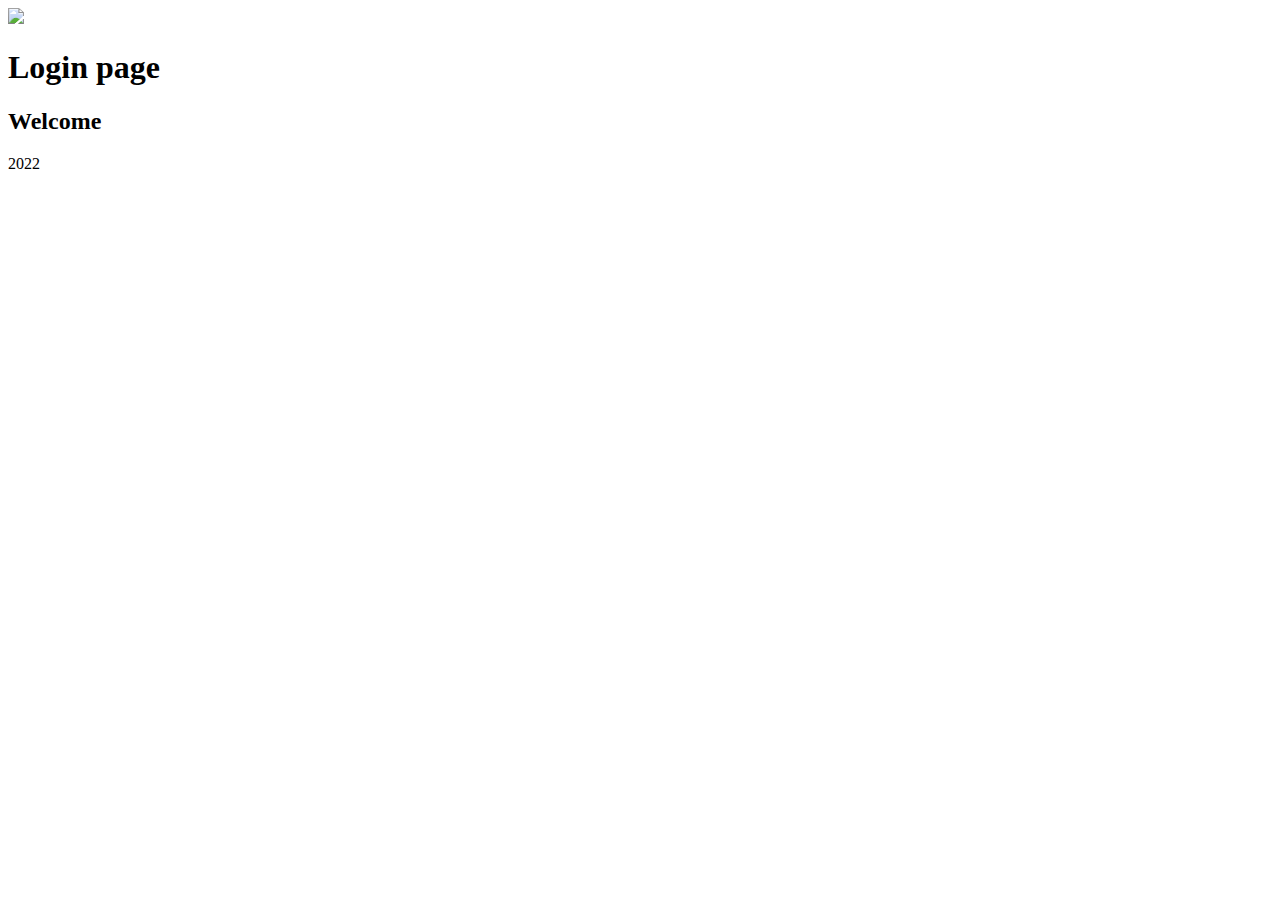
==== index.html @ 00184f6c "Add block main, add header" ====
﻿<!DOCTYPE HTML>
<html>
<head>
	<title>Login page</title>
	<meta http-equiv="Content-Type" content="text/html; charset=utf-8">
	<meta name="viewport" content="width=device-width, initial-scale=1">
	<link rel="stylesheet" href="css/style.css">

</head>
<body>
	<div class="main">
		<header>
			<img src="img/logo.png" width="150px">
			<h1>Login page</h1>
		</header>

		<h2>Welcome</h2>
		<footer>
			2022
		</footer>
	</div>
	

</body>
</html>
---- css/style.css ----
/* Styles */
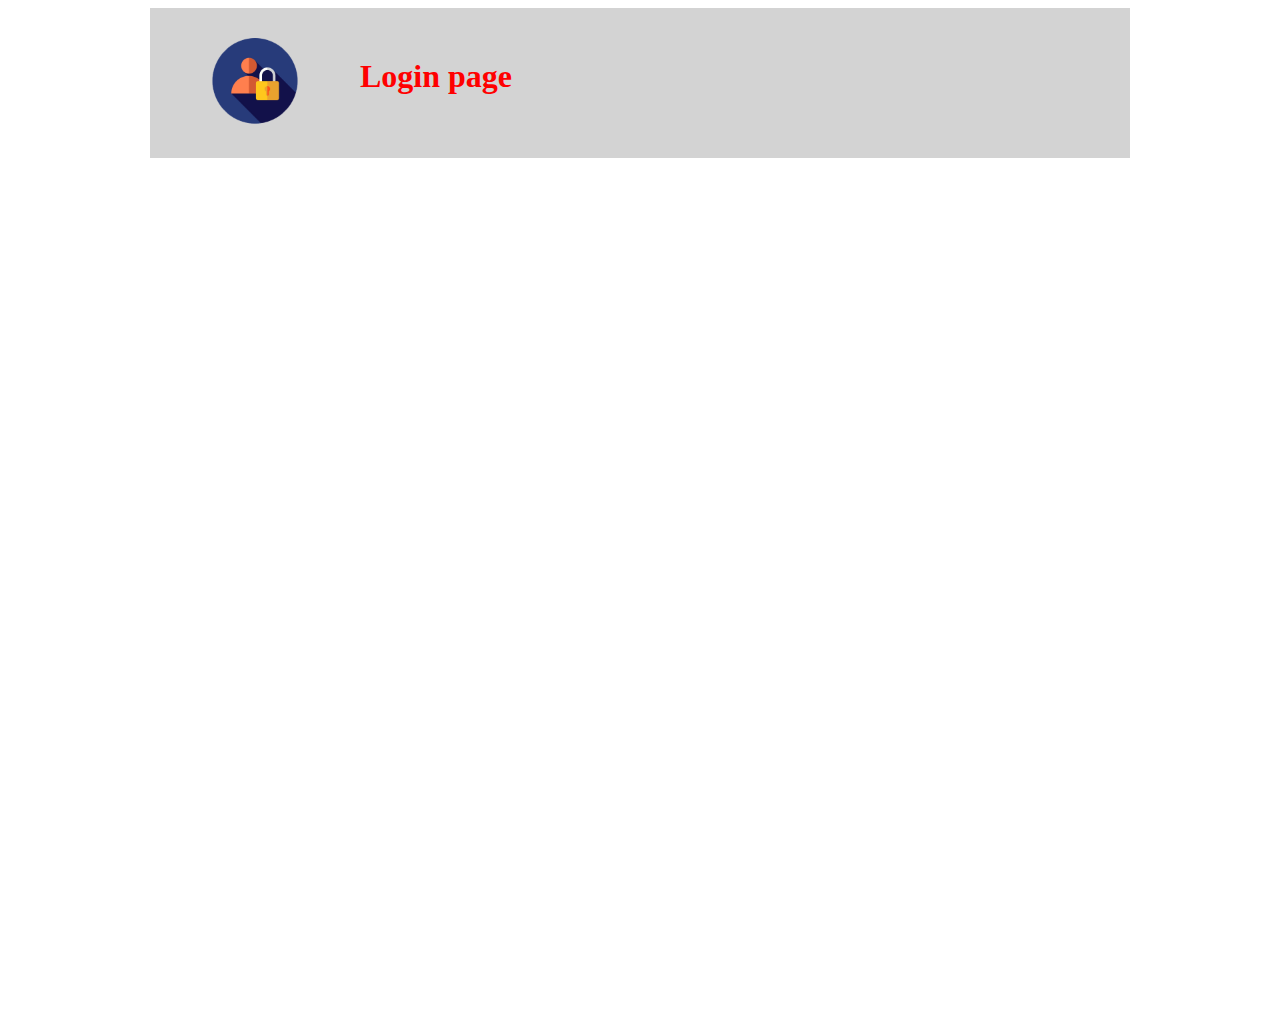
==== commit 723d42b5: "Add block_login" ====
--- a/index.html
+++ b/index.html
@@ -13,11 +13,10 @@
 			<img src="img/logo.png" width="150px">
 			<h1>Login page</h1>
 		</header>
+		<div class="block_login">
+		<img src="img/admin.jpg" width="500px">
 
-		<h2>Welcome</h2>
-		<footer>
-			2022
-		</footer>
+		</div>
 	</div>
 	
 
--- a/css/style.css
+++ b/css/style.css
@@ -1 +1,35 @@
-/* Styles */+/* Styles */
+
+.main{width:980px;
+height:1000px;
+position:relative;
+background-color:white;
+margin:0 auto;
+}
+
+header{
+    width:980px;
+    height:150px;
+    position:absolute;
+    top:0px;
+    left:0px;
+    background-color:lightgray;
+}
+
+header img{
+    float:left;
+    margin-left:30px;
+    margin-top:30px;
+}
+
+header h1{
+    float:left;
+    margin-left:30px;
+    margin-top:50px;
+    color:red;
+    font-weight:bold ;
+}
+
+
+
+
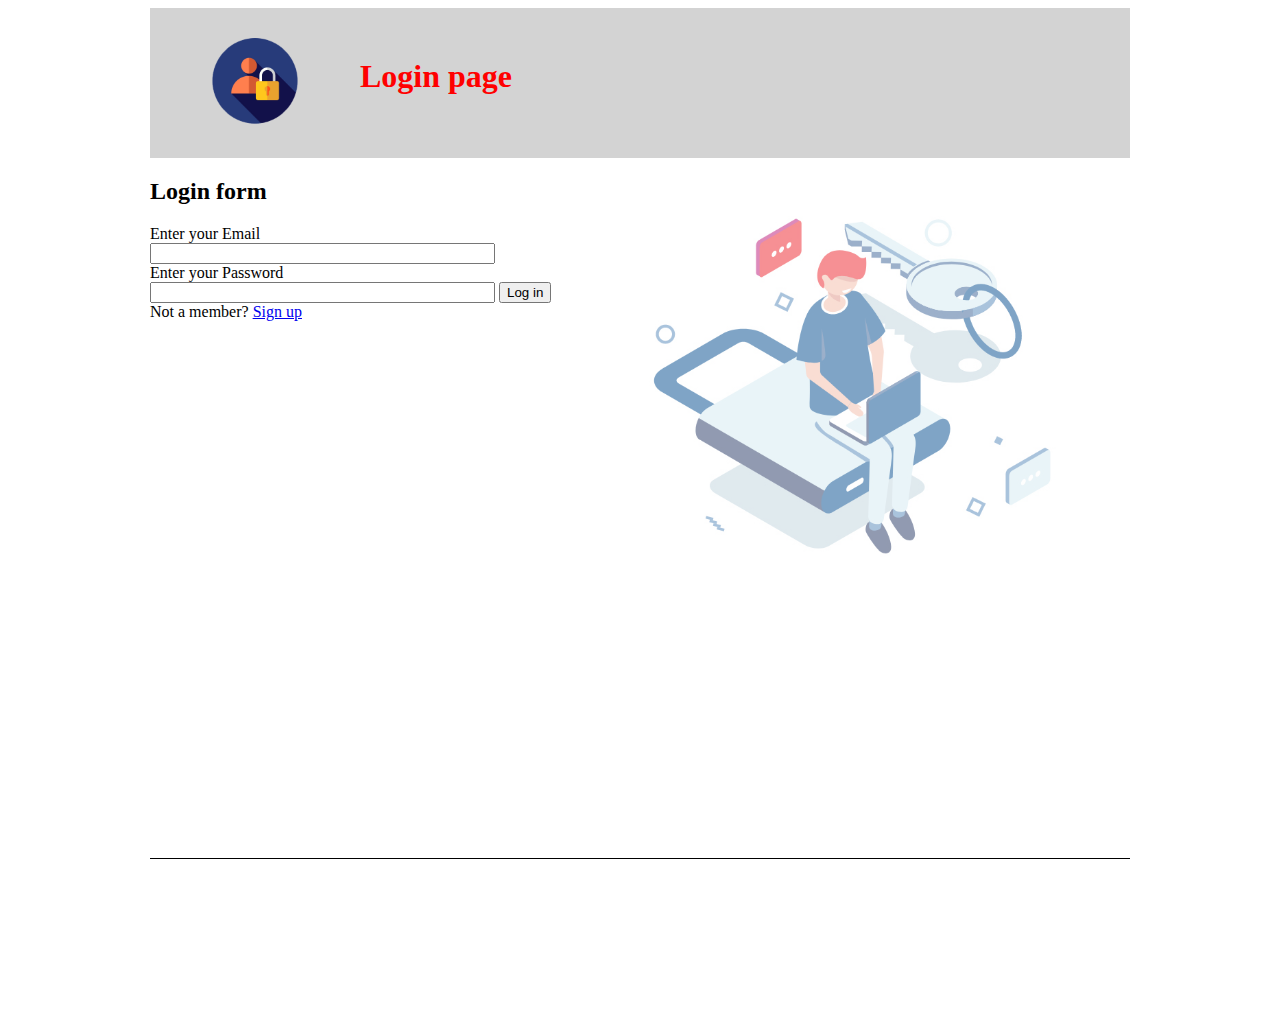
==== commit d8e6dc29: "Add block login_form, add form" ====
--- a/index.html
+++ b/index.html
@@ -15,7 +15,19 @@
 		</header>
 		<div class="block_login">
 		<img src="img/admin.jpg" width="500px">
+		<div class="login_form">
+		<h2>Login form</h2>
+		<form>
+		<div class="info">Enter your Email</div>
+		<input type="text" id="user_email" size="40">
+		<div class="info">Enter your Password</div>
+		<input type="text" id="user_password" size="40">
+		<input type="button" id="login_btn" value="Log in">
+		<div class="info">Not a member? <span><a href="#">Sign up</a></span></div>
+		</form>
 
+		</div>
+		
 		</div>
 	</div>
 	
--- a/css/style.css
+++ b/css/style.css
@@ -31,5 +31,19 @@
 }
 
 
+.block_login{
+    width:980px;
+    height:700px;
+    position:absolute;
+    top:150px;
+    left:0px;
+    border-bottom:1px solid black;
 
+}
 
+.block_login img{
+    position:absolute;
+    top:20px;
+    left:450px;
+    opacity:0.5;
+}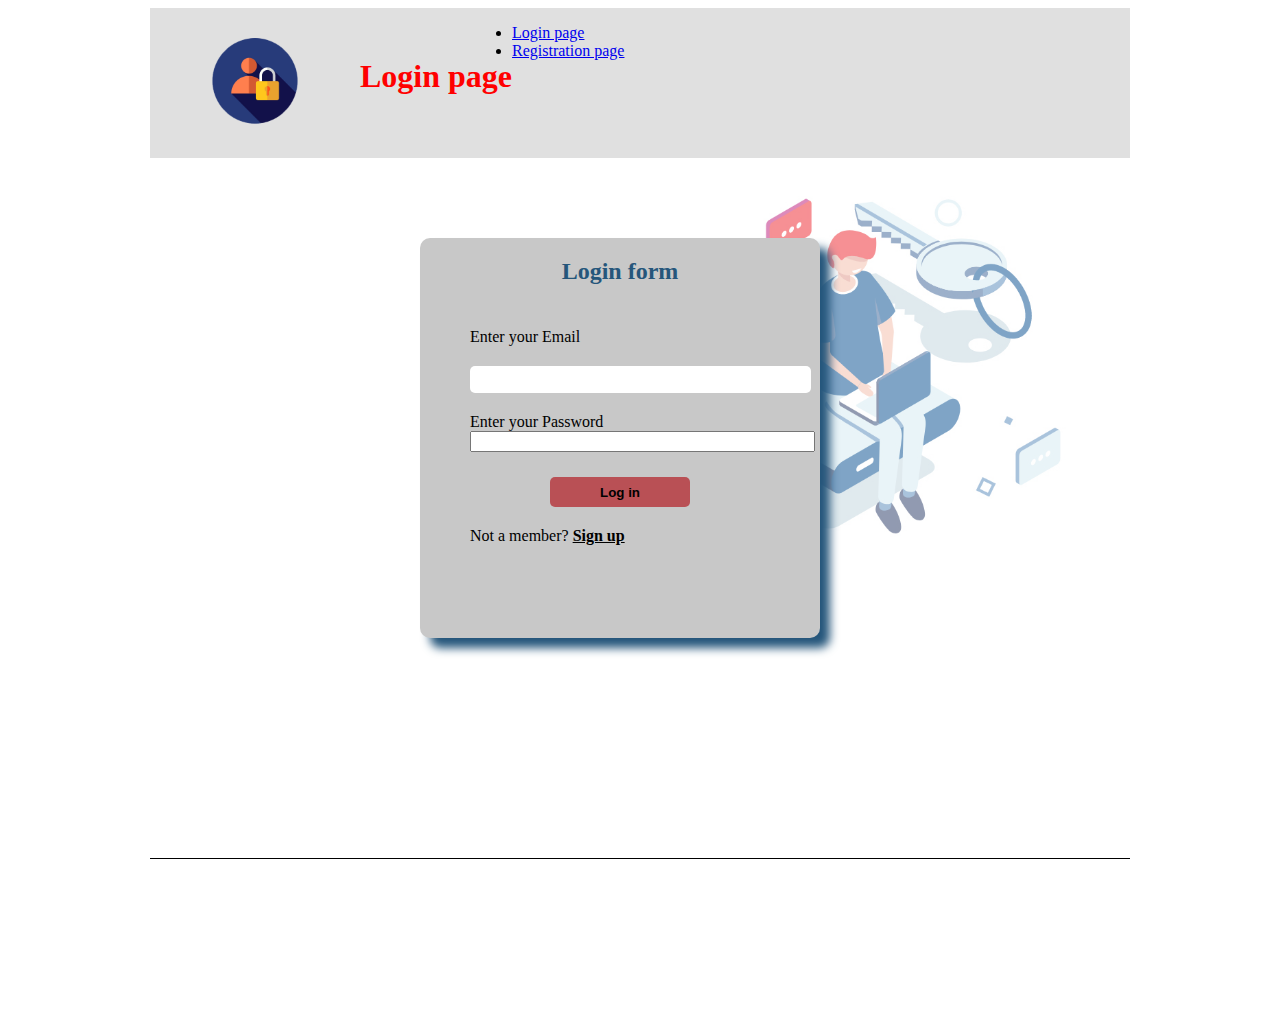
==== commit e44cd041: "Change element, add nav" ====
--- a/index.html
+++ b/index.html
@@ -5,6 +5,7 @@
 	<meta http-equiv="Content-Type" content="text/html; charset=utf-8">
 	<meta name="viewport" content="width=device-width, initial-scale=1">
 	<link rel="stylesheet" href="css/style.css">
+	
 
 </head>
 <body>
@@ -12,16 +13,23 @@
 		<header>
 			<img src="img/logo.png" width="150px">
 			<h1>Login page</h1>
+			<nav class="navigation">
+				<ul>
+					<li><a href="#">Login page</a></li>
+					<li><a href="#">Registration page</a></li>
+				</ul>
+			</nav>
 		</header>
 		<div class="block_login">
 		<img src="img/admin.jpg" width="500px">
 		<div class="login_form">
 		<h2>Login form</h2>
+		
 		<form>
 		<div class="info">Enter your Email</div>
 		<input type="text" id="user_email" size="40">
 		<div class="info">Enter your Password</div>
-		<input type="text" id="user_password" size="40">
+		<input type="password" id="user_password" size="40">
 		<input type="button" id="login_btn" value="Log in">
 		<div class="info">Not a member? <span><a href="#">Sign up</a></span></div>
 		</form>
@@ -30,7 +38,6 @@
 		
 		</div>
 	</div>
-	
-
+	<script src="script.js"></script>
 </body>
 </html>--- a/css/style.css
+++ b/css/style.css
@@ -13,7 +13,7 @@
     position:absolute;
     top:0px;
     left:0px;
-    background-color:lightgray;
+    background-color:#E0E0E0;
 }
 
 header img{
@@ -43,7 +43,65 @@
 
 .block_login img{
     position:absolute;
-    top:20px;
-    left:450px;
+    top:0px;
+    left:460px;
     opacity:0.5;
+}
+
+.login_form{
+    width:400px;
+    height:400px;
+    position:absolute;
+    top:80px;
+    left:270px;
+    background-color:#C8C8C8;
+    border-radius:10px;
+    box-shadow:10px 10px 10px #25567B;
+
+}
+
+.login_form h2{
+    text-align:center;
+    color:#25567B;
+}
+
+
+form {
+    width:300px;
+    height:300px;
+    position:absolute;
+    top:70px;
+    left:50px;
+}
+
+form .info{
+    margin-top:20px;
+}
+
+
+.info a{
+    color:black;
+    font-weight:bold;
+}
+form input[type="text"]{
+    margin-top:20px;
+    height:25px;
+    border-radius:5px;
+    border:none;
+}
+
+#login_btn{
+  margin-top:25px;
+  margin-left:80px;
+  width:140px;
+  height:30px;
+  border-radius:5px;
+  border:none;
+  font-weight:bold;
+  background-color:#B95055;
+
+}
+
+#login_btn:hover{
+    cursor:pointer;
 }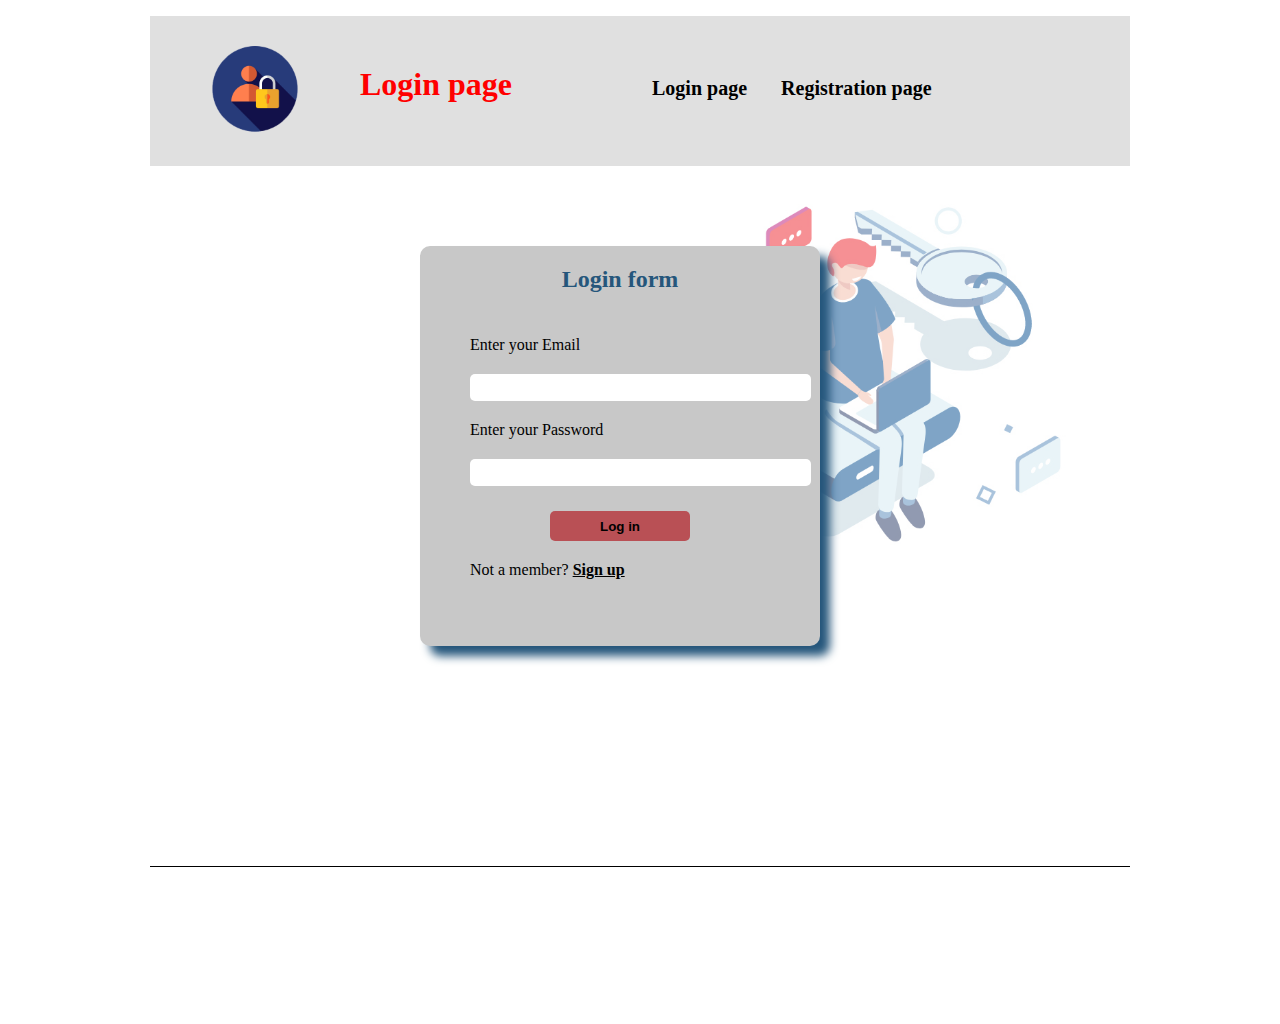
==== commit db2e861b: "Add footer" ====
--- a/index.html
+++ b/index.html
@@ -37,6 +37,9 @@
 		</div>
 		
 		</div>
+		<footer>
+			<p>2022. Login_page_JS. All pictures were found in Google and on various sites.</p>
+		</footer>
 	</div>
 	<script src="script.js"></script>
 </body>
--- a/css/style.css
+++ b/css/style.css
@@ -30,6 +30,19 @@
     font-weight:bold ;
 }
 
+
+.navigation {float:left;
+margin-left:70px;
+margin-top:45px;}
+.navigation li{
+    display:inline-block;
+    margin-left:30px;}
+.navigation a{
+    color:black;
+    text-decoration: none;
+    font-size:20px;
+    font-weight:bold;
+}
 
 .block_login{
     width:980px;
@@ -90,6 +103,13 @@
     border:none;
 }
 
+form input[type="password"]{
+    margin-top:20px;
+    height:25px;
+    border-radius:5px;
+    border:none;
+}
+
 #login_btn{
   margin-top:25px;
   margin-left:80px;
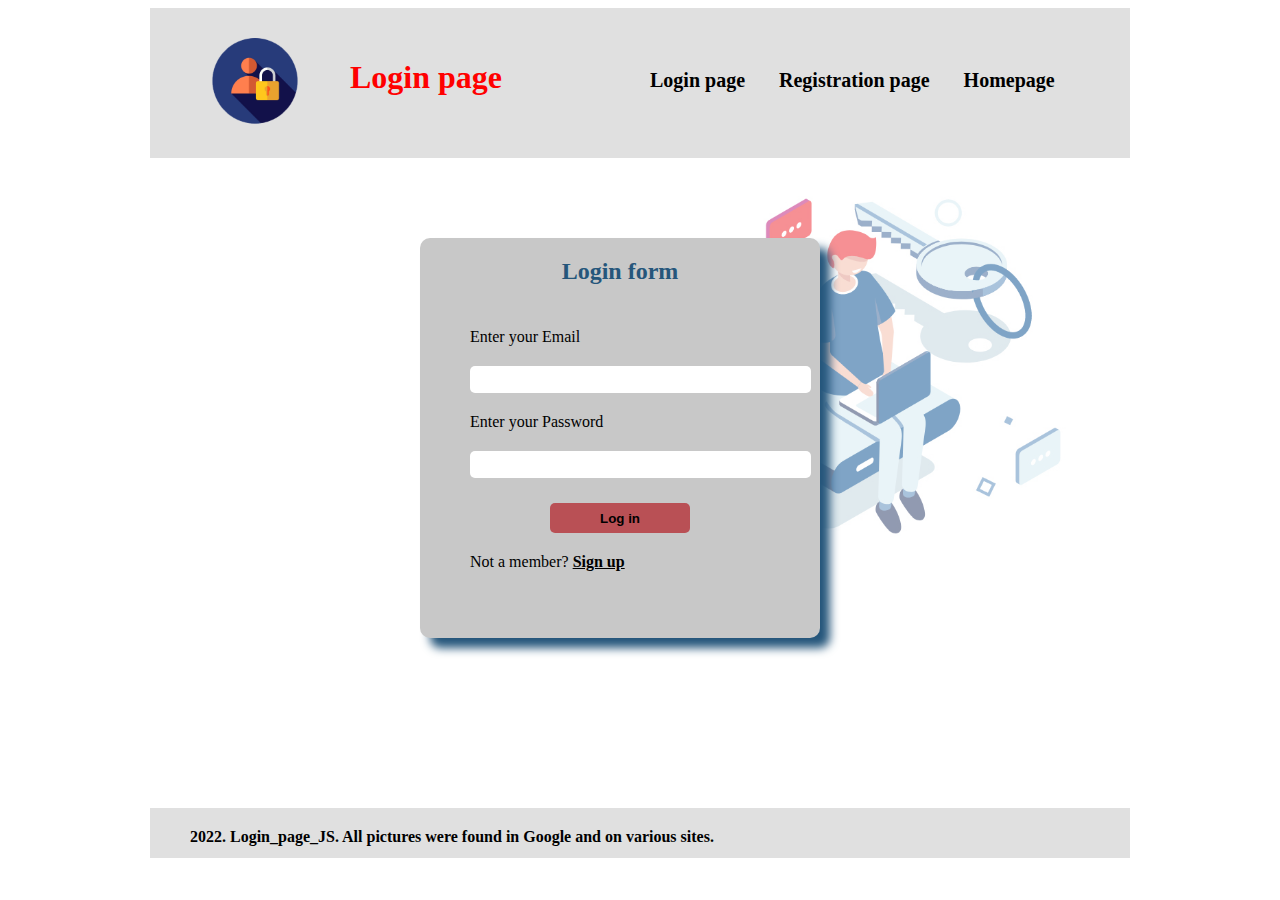
==== commit 7c1aa0ec: "Add class new_link to link" ====
--- a/index.html
+++ b/index.html
@@ -14,9 +14,10 @@
 			<img src="img/logo.png" width="150px">
 			<h1>Login page</h1>
 			<nav class="navigation">
-				<ul>
+				<ul id="list">
 					<li><a href="#">Login page</a></li>
 					<li><a href="#">Registration page</a></li>
+					<li><a class="new_link" href="#">Homepage</a></li>
 				</ul>
 			</nav>
 		</header>
--- a/css/style.css
+++ b/css/style.css
@@ -1,7 +1,7 @@
 /* Styles */
 
 .main{width:980px;
-height:1000px;
+height:800px;
 position:relative;
 background-color:white;
 margin:0 auto;
@@ -17,23 +17,26 @@
 }
 
 header img{
-    float:left;
-    margin-left:30px;
-    margin-top:30px;
+    position:absolute;
+    top:30px;
+    left:30px;
 }
 
 header h1{
-    float:left;
-    margin-left:30px;
-    margin-top:50px;
+    position:absolute;
+    top:30px;
+    left:200px;
     color:red;
     font-weight:bold ;
 }
 
 
-.navigation {float:left;
-margin-left:70px;
-margin-top:45px;}
+.navigation {
+    position:absolute;
+    top:45px;
+    left:430px;
+}
+
 .navigation li{
     display:inline-block;
     margin-left:30px;}
@@ -44,14 +47,25 @@
     font-weight:bold;
 }
 
+.greeting{
+    width:200px;
+    height:20px;
+    position:absolute;
+    top:10px;
+    left:690px;
+    padding:5px;
+    color:#951A3D;
+    font-weight:bold;
+    text-align:right;
+}
+
+
 .block_login{
     width:980px;
     height:700px;
     position:absolute;
     top:150px;
     left:0px;
-    border-bottom:1px solid black;
-
 }
 
 .block_login img{
@@ -124,4 +138,61 @@
 
 #login_btn:hover{
     cursor:pointer;
+}
+
+
+footer{
+    width:980px;
+    height:50px;
+    position:absolute;
+    top:800px;
+    left:0px;
+    background-color:#E0E0E0;
+}
+
+footer p{
+    font-size:16px;
+    margin-left:40px;
+    margin-top:20px;
+    font-weight:bold;
+}
+
+
+/* Homepage */
+#logout_btn{
+    width:80px;
+    height:30px;
+    border-radius:5px;
+    border:none;
+    font-weight:bold;
+    background-color:#25567B;
+    color:white;
+  }
+
+  #logout_btn:hover{
+    cursor:pointer;
+    box-shadow:3px 3px 7px #62B1D0;
+  }
+
+  .content{
+    width:980px;
+    height:700px;
+    position:absolute;
+    top:150px;
+    left:0px;
+    background-color:#F6F1F3;
+}
+
+.content h1{
+    color:#951A3D;
+    text-align:center;
+}
+
+.text{
+    width:600px;
+    height:500px;
+    margin-left:170px;
+    text-indent:20px;
+    font-size:17px;
+    line-height: 25px;
 }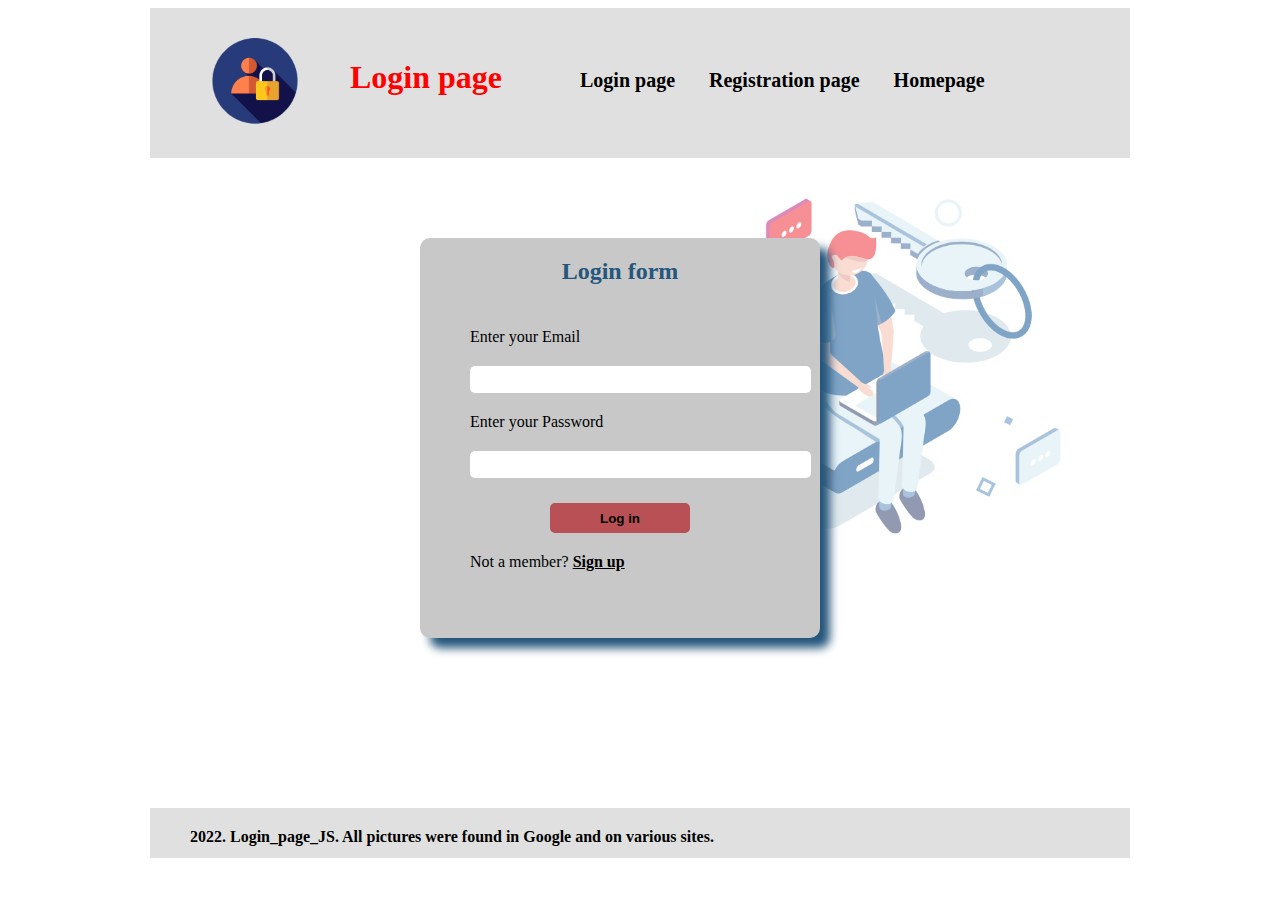
==== commit 78f3aa5b: "Add link to registration page" ====
--- a/index.html
+++ b/index.html
@@ -16,7 +16,7 @@
 			<nav class="navigation">
 				<ul id="list">
 					<li><a href="#">Login page</a></li>
-					<li><a href="#">Registration page</a></li>
+					<li><a href="registration.html">Registration page</a></li>
 					<li><a class="new_link" href="#">Homepage</a></li>
 				</ul>
 			</nav>
--- a/css/style.css
+++ b/css/style.css
@@ -34,7 +34,7 @@
 .navigation {
     position:absolute;
     top:45px;
-    left:430px;
+    left:360px;
 }
 
 .navigation li{
@@ -47,12 +47,14 @@
     font-weight:bold;
 }
 
+
+
 .greeting{
     width:200px;
     height:20px;
     position:absolute;
     top:10px;
-    left:690px;
+    left:740px;
     padding:5px;
     color:#951A3D;
     font-weight:bold;
@@ -87,10 +89,29 @@
 
 }
 
+.registration_form{
+    width:400px;
+    height:450px;
+    position:absolute;
+    top:80px;
+    left:270px;
+    background-color:#C8C8C8;
+    border-radius:10px;
+    box-shadow:10px 10px 10px #25567B;
+
+}
+
 .login_form h2{
     text-align:center;
     color:#25567B;
 }
+
+.registration_form h2{
+    text-align:center;
+    color:#25567B;
+}
+
+
 
 
 form {
@@ -140,6 +161,23 @@
     cursor:pointer;
 }
 
+#sign_btn{
+    margin-top:25px;
+    margin-left:80px;
+    width:140px;
+    height:30px;
+    border-radius:5px;
+    border:none;
+    font-weight:bold;
+    background-color:#B95055;
+  
+  }
+  
+  #sign_btn:hover{
+      cursor:pointer;
+  }
+  
+
 
 footer{
     width:980px;
@@ -169,12 +207,12 @@
     color:white;
   }
 
-  #logout_btn:hover{
+#logout_btn:hover{
     cursor:pointer;
     box-shadow:3px 3px 7px #62B1D0;
-  }
-
-  .content{
+}
+
+.content{
     width:980px;
     height:700px;
     position:absolute;
@@ -195,4 +233,24 @@
     text-indent:20px;
     font-size:17px;
     line-height: 25px;
+}
+
+
+/* Registration */
+
+
+.block_registration{
+    width:980px;
+    height:700px;
+    position:absolute;
+    top:150px;
+    left:0px;
+}
+
+
+.block_registration img{
+    position: absolute;
+    top:180px;
+    left:350px;
+    opacity:0.6;
 }